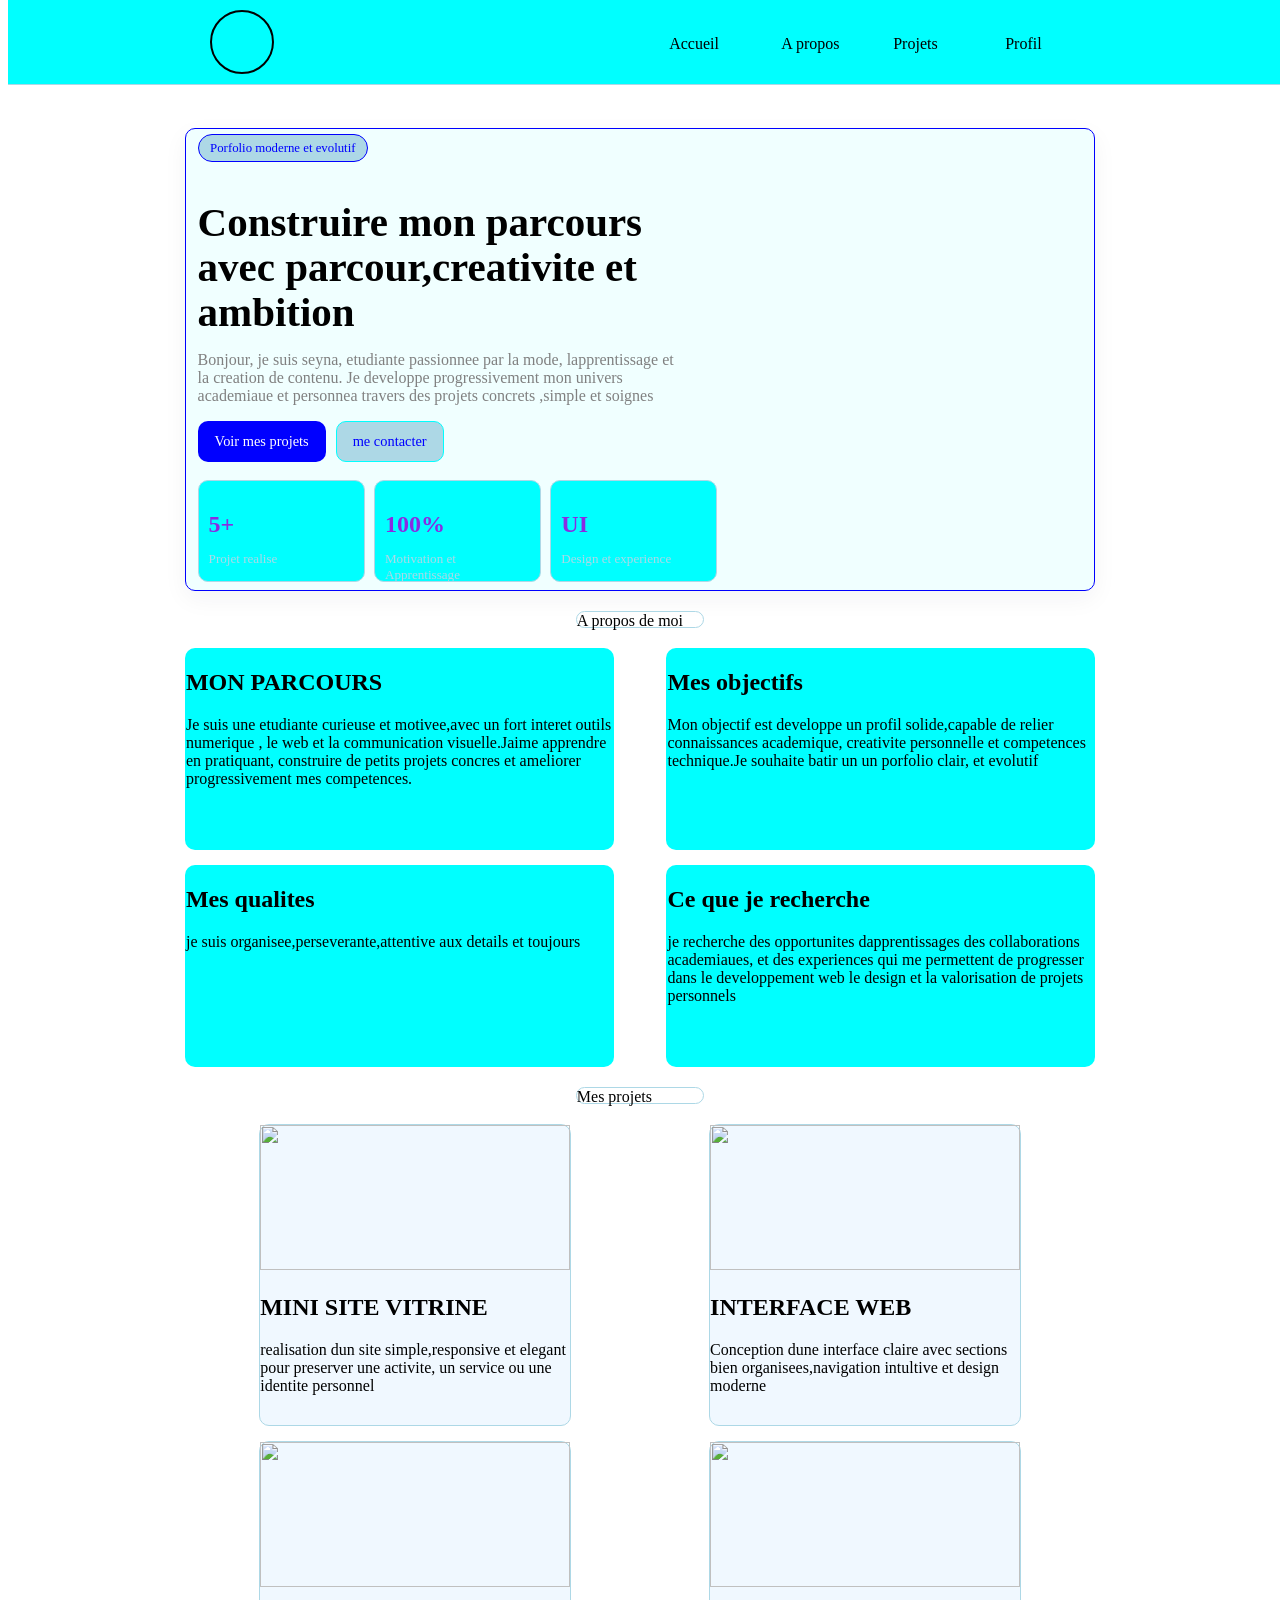
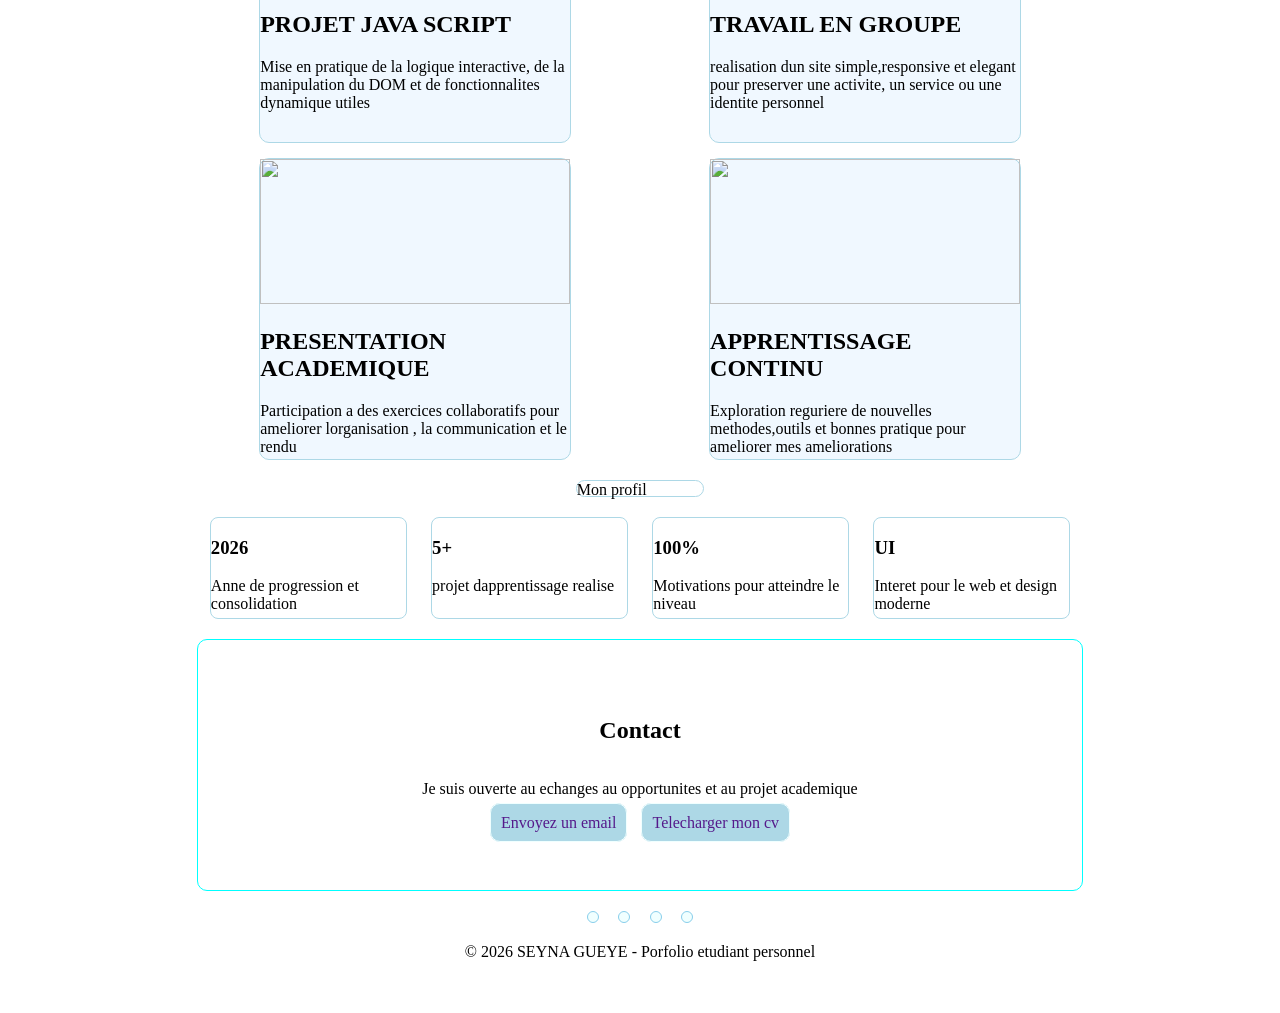
==== index.html @ 53ddb3b0 "prendre le fichier index" ====
<!DOCTYPE html>
<html lang="en">
<head>
    <meta charset="UTF-8">
    <meta name="viewport" content="width=device-width, initial-scale=1.0">
    <title>Document</title>
    <style>
        .menu{
           border-bottom: 1px solid lightblue; 
           display: flex;
           justify-content: space-around;
           padding: 10px;
           position: fixed;
           width: 100%;
           top: 0;
           background-color: aqua;
        }
        body{
            padding-top: 100px;
        }
        .logo{
            height: 60px;
            width: 60px;
            border: 2px solid black;
            border-radius: 50%;
        }
        .menu1{
            width: 35%;
            display: flex;
            justify-content: space-around;
            align-items: center;
        }
        .menu2{
            height: 15px;
            width: 20%;
            border: 2px solid transparent;
            border-radius: 10px;
        }
        .rectangle1{
            height: 450px;
            width: 70%;
            border: 1px solid transparent;
            border-radius: 10px;
            margin: 20px auto;
        }
        .rectangle2{
            height: 15px;
            width: 10%;
            border: 1px solid lightblue;
            border-radius: 10px;
            margin: 0 auto;
        }
        .rectangle4{
            display: flex;
            flex-wrap: wrap;
            justify-content: space-around;
            gap: 15px;
            width: 75%;
            margin: 20px auto;
        }
        .rectangle3{
            height: 200px;
            width: 45%;
            border: 1px solid transparent;
            border-radius: 10px;
            background-color: aqua;
        }
        .rectangle6{
            display: flex;
            flex-wrap: wrap;
            justify-content: space-around;
            gap: 15px;
            width: 70%;
            margin: 20px auto;
        }
        .rectangle7{
            height: 300px;
            width: 35%;
            border: 1px solid lightblue;
            border-radius: 10px;
            background-color: aliceblue;
        }
        .rectangle7 img{
          height: 145px;
          object-fit:fill ;
          width: 100%;
        }
        .rectangle8{
            display: flex;
            justify-content: space-around;
            width: 70%;
            margin: 20px auto;
        }
        .rectangle9{
            height: 100px;
            width: 22%;
            border: 1px solid lightblue;
            border-radius: 8px;
        }
        .rectangle10{
            height: 250px;
            width: 70%;
            border: 1px solid aqua;
            border-radius: 10px;
            margin: 20px auto;
            display: flex;
            flex-direction: column;
            justify-content: center;
            align-items: center;
        }
        .rectangle10 a{
            background-color: lightblue;
            border: 1px solid azure;
            border-radius: 10px;
            padding: 10px;
            margin: 5px;
            text-decoration: none;
        }


        .cercle{
            width: 10%;
            justify-content: space-around;
            display: flex;
            margin: 0 auto;
        }
        .cercle1{
            height: 10px;
            width: 10px;
            border: 1px solid skyblue;
            border-radius: 50%;
            background-color: azure;
        }
        .footer{
            height: 50px;
            width: 70%;
            display: flex;
            border-radius: 8px;
            margin: 20px auto;
            flex-direction: row;
            justify-content: center;
        }
        .rectangle1{
display: grid;
grid-template-columns: 1.25fr 0.95fr ;
gap: 24px;
background-color: azure;
border: 1px solid blue;
border-radius: 10px;
padding: 0.34rem 0.72rem;
box-shadow:0 8px 24px rgba(26,39,64, 0.05) ;
}
.titresection{
    display: inline-block;
    font-size: 0.8rem;
    color: blue;
    background: lightblue;
    border: 1px solid blue;
    border-radius: 999px;
    padding: 0.34rem 0.72rem;
    margin-bottom: 10px;
}
.rectangle1 h1{
font-size: clamp(1.8rem,3.2vw, 3rem );
line-height:1.1 ;
margin-bottom: 12px;
}
.rectangle1 p{
   color: grey; 
   margin-bottom: 16px;
   max-width: 62ch;

}
.herovoirmesprojets{
    display: flex;
    gap: 10px;
    flex-wrap: wrap;
}
.bouton{
    border: 1px solid transparent;
    border-radius: 10px;
    padding: 0.68rem 1rem;
    font-size: 0.9rem;
    text-decoration: none;
}
.voir{
    color: white;
    background-color: blue;
}
.mecontacter{
    color: blue;
    background-color: lightblue;
    border-color: aqua;
}
.rectangle200{
    display: grid;
    grid-template-columns: repeat(3, minmax(100px,1fr));
    gap: 40px;
    margin-top: 18px;
}
.rectangle200 div{
    border: 1px solid lightblue;
    border-radius: 10px;
    padding: 10px;
    background-color: aqua;
    height: 80px;
    width: 145px;
    
}
.rectangle200 h2{
    display: block;
    color: blueviolet;
    margin-bottom: 4px;
}
.rectangle200 p{
    color: lightblue;
    font-size: 0.82rem;
}

    </style>
</head>
<body>
    <div class="menu">
        <div class="logo">
            <img src="" alt="">
        </div>
        <div class="menu1">
            <div class="menu2">Accueil</div>
            <div class="menu2">A propos</div>
            <div class="menu2">Projets</div>
            <div class="menu2">Profil</div>
        </div>
    </div>
    
    <div class="rectangle1">
        <div class="herotext">
            <div class="titresection">Porfolio moderne et evolutif</div>
            <h1>Construire mon parcours avec parcour,creativite et ambition</h1>
            <p>Bonjour, je suis seyna, etudiante passionnee par la mode, lapprentissage et la creation de contenu.
                Je developpe progressivement mon univers academiaue et personnea travers des projets concrets ,simple
                et soignes
            </p>
            <div class="herovoirmesprojets">
                <a class="bouton voir" href="#projets">Voir mes projets</a>
                <a class="bouton mecontacter" href="#contact">me contacter</a>               
            </div>
            <div class="rectangle200">
                <div>
                    <h2>5+</h2>
                    <p>Projet realise</p>
                </div>
                <div>
                    <h2>100%</h2>
                    <p>Motivation et Apprentissage</p>
                </div>
                <div>
                    <h2>UI</h2>
                    <p>Design et experience</p>
                </div>

            </div>
                
        </div>
        <div class="hero-image"></div>
    </div>
    <div class="rectangle2">A propos de moi</div>
    <div class="rectangle4">
        <div class="rectangle3">
            <h2>MON PARCOURS</h2>
            <p>Je suis une etudiante curieuse et motivee,avec un fort interet outils numerique 
            , le web et la communication visuelle.Jaime apprendre en
            pratiquant, construire de petits projets concres et ameliorer progressivement mes
            competences.
            </p>
        </div>
        <div class="rectangle3">
 <h2>Mes objectifs</h2>
            <p> Mon objectif est developpe un profil solide,capable  de relier
                connaissances academique, creativite personnelle et competences technique.Je souhaite
                batir un un porfolio clair, et evolutif
            </p>
        </div>
        
        <div class="rectangle3">
            <h2>Mes qualites</h2>
            <p>je suis organisee,perseverante,attentive aux details et toujours

            </p>
        </div>
        <div class="rectangle3">
            <h2>Ce que je recherche</h2>
            <p>je recherche des opportunites dapprentissages des collaborations academiaues,
                et des experiences qui me permettent de progresser dans le developpement web
                le design et la valorisation de projets personnels
                
            </p>
        </div>
    </div>
    <div class="rectangle2">Mes projets</div>
    <div class="rectangle6">
        <div class="rectangle7">
            <img src=" https://images.unsplash.com/photo-1556740749-887f6717d7e4?auto=format&fit=crop&w=800&q=80">
            <h2>MINI SITE VITRINE</h2>
            <p>
                realisation dun site simple,responsive et elegant pour 
                preserver une activite, un service ou une identite personnel
            </p>
        </div>
        <div class="rectangle7">
             <img src="https://images.unsplash.com/photo-1518770660439-4636190af475?auto=format&fit=crop&w=800&q=80">
            <h2>INTERFACE WEB</h2>
            <p>
                Conception dune interface claire avec sections bien organisees,navigation intultive et
                design moderne
            </p>
        </div>

        <div class="rectangle7">
             <img src="https://images.unsplash.com/photo-1461749280684-dccba630e2f6?auto=format&fit=crop&w=800&q=80">
            <h2>PROJET JAVA SCRIPT</h2>
            <p>
                Mise en pratique de la logique interactive, de la manipulation
                du DOM et de fonctionnalites dynamique utiles
            </p>
        </div>
        <div class="rectangle7">
             <img src="https://images.unsplash.com/photo-1522202176988-66273c2fd55f?auto=format&fit=crop&w=800&q=80">
        
            <h2>TRAVAIL EN GROUPE</h2>
            <p>
                realisation dun site simple,responsive et elegant pour 
                preserver une activite, un service ou une identite personnel
            </p>
        </div>
        <div class="rectangle7">
             <img src="https://images.unsplash.com/photo-1521737604893-d14cc237f11d?auto=format&fit=crop&w=800&q=80">
            <h2>PRESENTATION ACADEMIQUE</h2>
            <p>
                Participation a des exercices collaboratifs pour ameliorer lorganisation
                , la communication et le rendu
            </p>
        </div>
        <div class="rectangle7">
          <img src="https://images.unsplash.com/photo-1518770660439-4636190af475?auto=format&fit=crop&w=800&q=80">
            <h2>APPRENTISSAGE CONTINU</h2>
            <p>
                Exploration reguriere de nouvelles methodes,outils et bonnes pratique
                pour ameliorer mes ameliorations
            </p>

        </div>

    </div>
    <div class="rectangle2">Mon profil</div>
    <div class="rectangle8">
        <div class="rectangle9">
            <h3>2026</h3>
            <p>Anne de progression et consolidation</p>
        </div>
        <div class="rectangle9">
            <h3>5+</h3>
            <p>projet dapprentissage realise</p>
        </div>
        <div class="rectangle9">
            <h3>100%</h3>
            <p>Motivations pour atteindre le niveau</p>
        </div>
        <div class="rectangle9">
            <h3>UI</h3>
            <p>Interet pour le web et design moderne</p>
        </div>
    </div>
    <div class="rectangle10">
        <h2>Contact</h2>
        <p>
            Je suis ouverte au echanges au opportunites et au projet academique
        </p>
        <div>
            <a href="">Envoyez un email</a>
            <a href="">
                Telecharger mon cv
            </a>
        </div>
    </div>
    <div class="cercle">
        <div class="cercle1"></div>
        <div class="cercle1"></div>
        <div class="cercle1"></div>
        <div class="cercle1"></div>
    </div>
    <div class="footer">&copy; 2026 SEYNA GUEYE - Porfolio etudiant personnel</div>
</body>
</html>
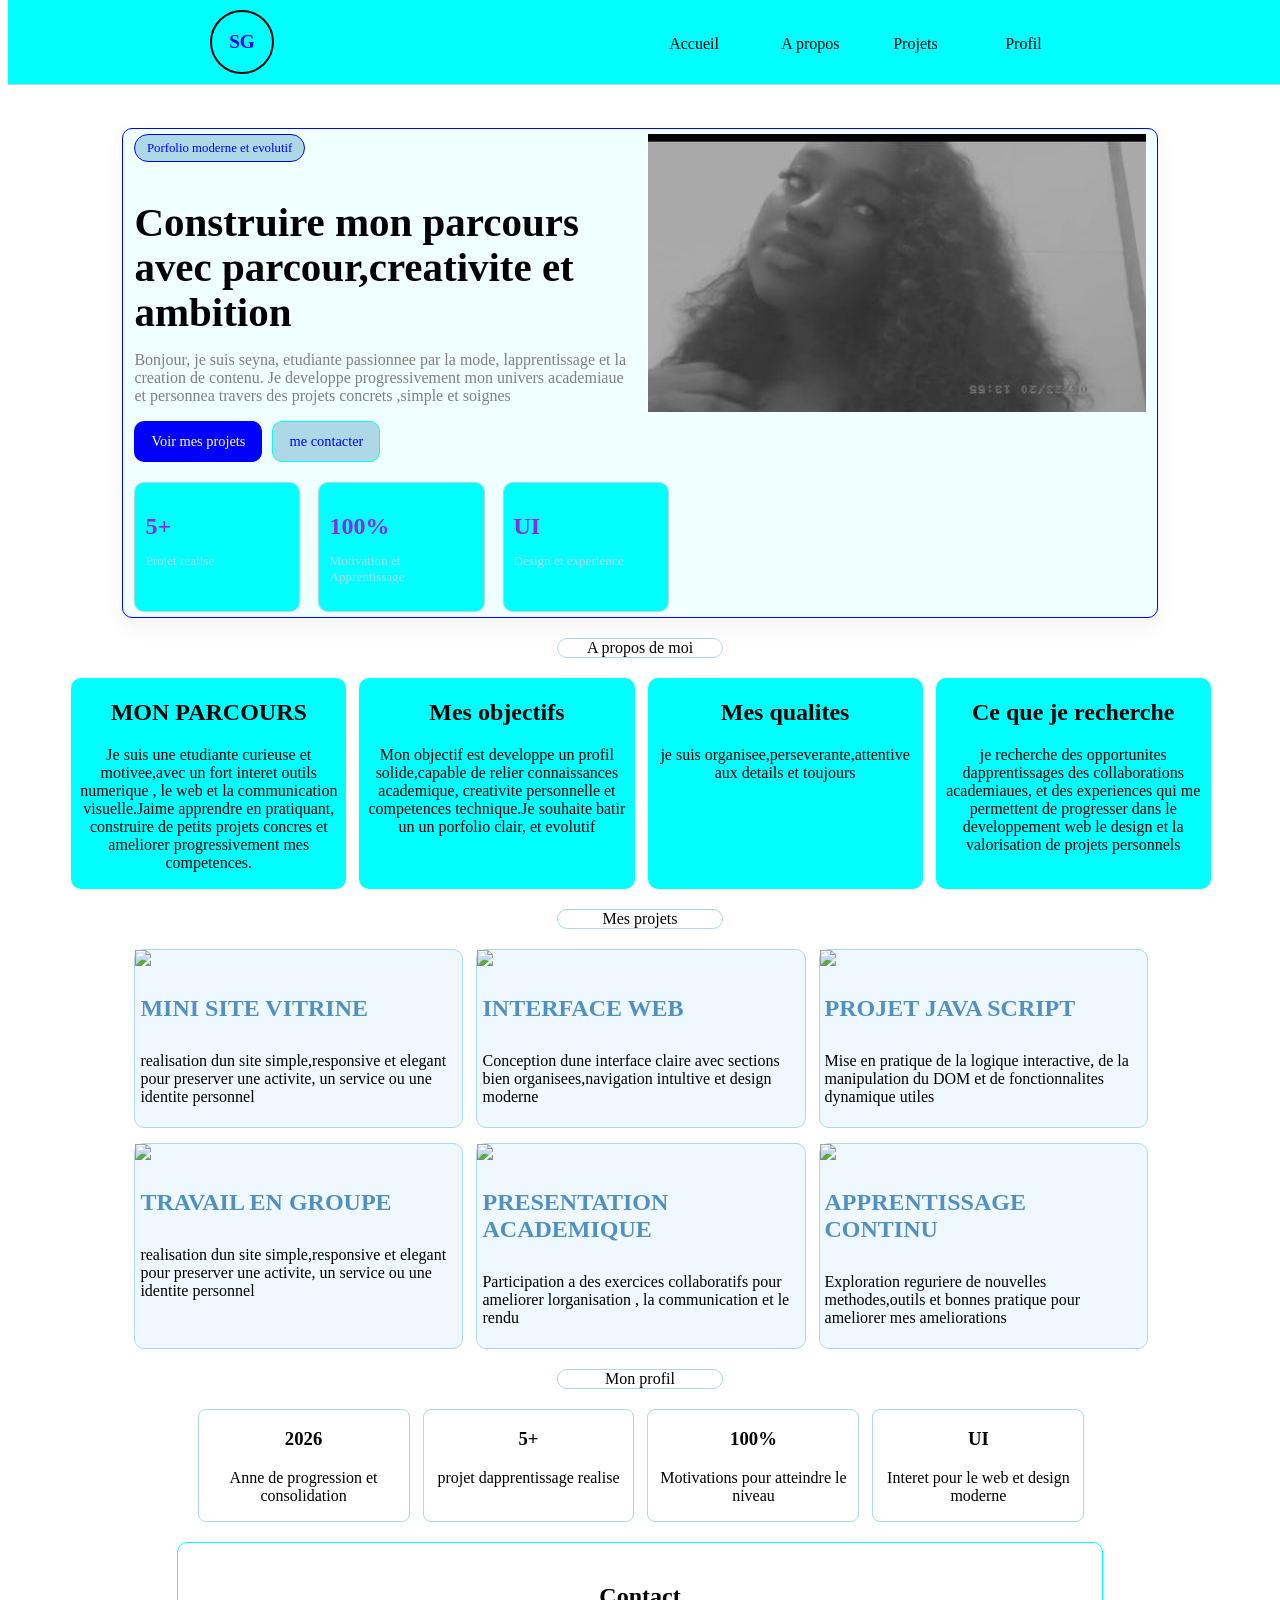
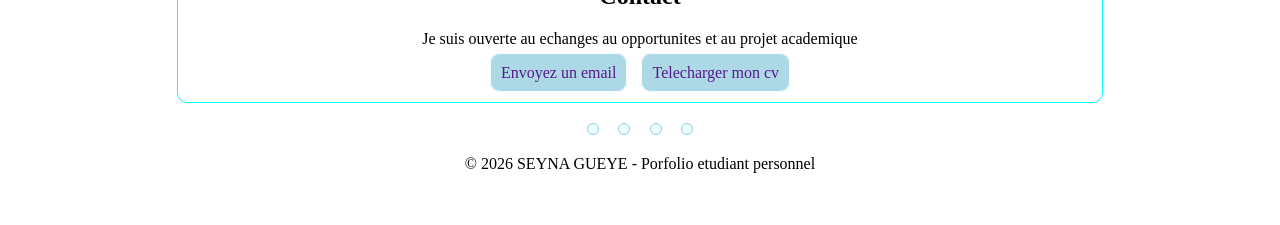
==== commit d7d19146: "modification" ====
--- a/index.html
+++ b/index.html
@@ -24,6 +24,13 @@
             border: 2px solid black;
             border-radius: 50%;
         }
+        .logo p{
+            text-align: center;
+            font-weight: bold;
+            color: blue;
+            height: 200px;
+            font-size: 1.2rem;
+        }
         .menu1{
             width: 35%;
             display: flex;
@@ -44,69 +51,102 @@
             margin: 20px auto;
         }
         .rectangle2{
-            height: 15px;
-            width: 10%;
+            width: 13%;
             border: 1px solid lightblue;
             border-radius: 10px;
             margin: 0 auto;
+            text-align: center;
+            max-width: 100%;
         }
         .rectangle4{
-            display: flex;
-            flex-wrap: wrap;
-            justify-content: space-around;
+            display: grid;
+            grid-template-columns: repeat(4,1fr);
             gap: 15px;
-            width: 75%;
-            margin: 20px auto;
+            width: 90%;
+            margin: 20px auto;
+           
         }
         .rectangle3{
-            height: 200px;
-            width: 45%;
+            width: 100%;
             border: 1px solid transparent;
             border-radius: 10px;
             background-color: aqua;
+            text-align: center;
+        }
+         @media (max-width: 768px) {
+            .rectangle4 {
+                grid-template-columns:repeat(2, 1fr);
+            }
+        }
+         @media (max-width: 376px) {
+            .rectangle4 {
+                grid-template-columns:repeat(1, 1fr);
+            }
         }
         .rectangle6{
-            display: flex;
-            flex-wrap: wrap;
-            justify-content: space-around;
+            display: grid;
+            grid-template-columns: repeat(3, 1fr);
+            gap: 15px;
+            width: 80%;
+            margin: 20px auto;
+        }
+        .rectangle7 h2{
+            padding: 5px;
+            color: rgb(81, 145, 194);
+        }
+         .rectangle7 p{
+            padding: 5px;
+        }
+        .rectangle7{
+            width: 100%;
+            border: 1px solid lightblue;
+            border-radius: 10px;
+            background-color: aliceblue;
+        }
+         @media (max-width: 768px) {
+            .rectangle6 {
+                grid-template-columns:repeat(2, 1fr);
+            }
+        }
+         @media (max-width: 376px) {
+            .rectangle6 {
+                grid-template-columns:repeat(1, 1fr);
+            }
+        }
+        .rectangle7 img{
+          width: 100%;
+          max-width: 100%;
+        }
+        .rectangle8{
+            display: grid;
+            grid-template-columns: repeat(4, 1fr);
             gap: 15px;
             width: 70%;
             margin: 20px auto;
         }
-        .rectangle7{
-            height: 300px;
-            width: 35%;
-            border: 1px solid lightblue;
-            border-radius: 10px;
-            background-color: aliceblue;
-        }
-        .rectangle7 img{
-          height: 145px;
-          object-fit:fill ;
-          width: 100%;
-        }
-        .rectangle8{
-            display: flex;
-            justify-content: space-around;
-            width: 70%;
-            margin: 20px auto;
+         @media (max-width: 1024px) {
+            .rectangle8 {
+                grid-template-columns:repeat(2, 1fr);
+            }
+        }
+         @media (max-width: 376px) {
+            .rectangle8 {
+                grid-template-columns:repeat(1, 1fr);
+            }
         }
         .rectangle9{
-            height: 100px;
-            width: 22%;
+            width: 100%;
             border: 1px solid lightblue;
             border-radius: 8px;
+            text-align: center;
         }
         .rectangle10{
-            height: 250px;
             width: 70%;
             border: 1px solid aqua;
             border-radius: 10px;
             margin: 20px auto;
-            display: flex;
-            flex-direction: column;
-            justify-content: center;
-            align-items: center;
+            text-align: center;
+            padding: 20px;
         }
         .rectangle10 a{
             background-color: lightblue;
@@ -142,13 +182,15 @@
         }
         .rectangle1{
 display: grid;
+max-width: 100%;
+width: 80%;
 grid-template-columns: 1.25fr 0.95fr ;
-gap: 24px;
 background-color: azure;
 border: 1px solid blue;
 border-radius: 10px;
 padding: 0.34rem 0.72rem;
 box-shadow:0 8px 24px rgba(26,39,64, 0.05) ;
+height: 100%;
 }
 .titresection{
     display: inline-block;
@@ -175,6 +217,7 @@
     display: flex;
     gap: 10px;
     flex-wrap: wrap;
+    padding-bottom: 20px;
 }
 .bouton{
     border: 1px solid transparent;
@@ -196,15 +239,13 @@
     display: grid;
     grid-template-columns: repeat(3, minmax(100px,1fr));
     gap: 40px;
-    margin-top: 18px;
 }
 .rectangle200 div{
     border: 1px solid lightblue;
     border-radius: 10px;
-    padding: 10px;
     background-color: aqua;
-    height: 80px;
-    width: 145px;
+    width: 100%;
+    Padding: 10px;
     
 }
 .rectangle200 h2{
@@ -222,6 +263,7 @@
 <body>
     <div class="menu">
         <div class="logo">
+            <p>SG</p>
             <img src="" alt="">
         </div>
         <div class="menu1">
@@ -245,7 +287,7 @@
                 <a class="bouton mecontacter" href="#contact">me contacter</a>               
             </div>
             <div class="rectangle200">
-                <div>
+                <div>                                                                                                                                                                                                                                                                                                                                                                                                                                                                                                                                                                                                                                                                                                                                                                                                                                                                                                                                                                                                                                                                                                                                                                                                                                                                          
                     <h2>5+</h2>
                     <p>Projet realise</p>
                 </div>
@@ -261,7 +303,9 @@
             </div>
                 
         </div>
-        <div class="hero-image"></div>
+        <div class="hero-image">
+            <Img src="IMAGE1.jpeg" alt="Hero Image">
+        </div>
     </div>
     <div class="rectangle2">A propos de moi</div>
     <div class="rectangle4">
